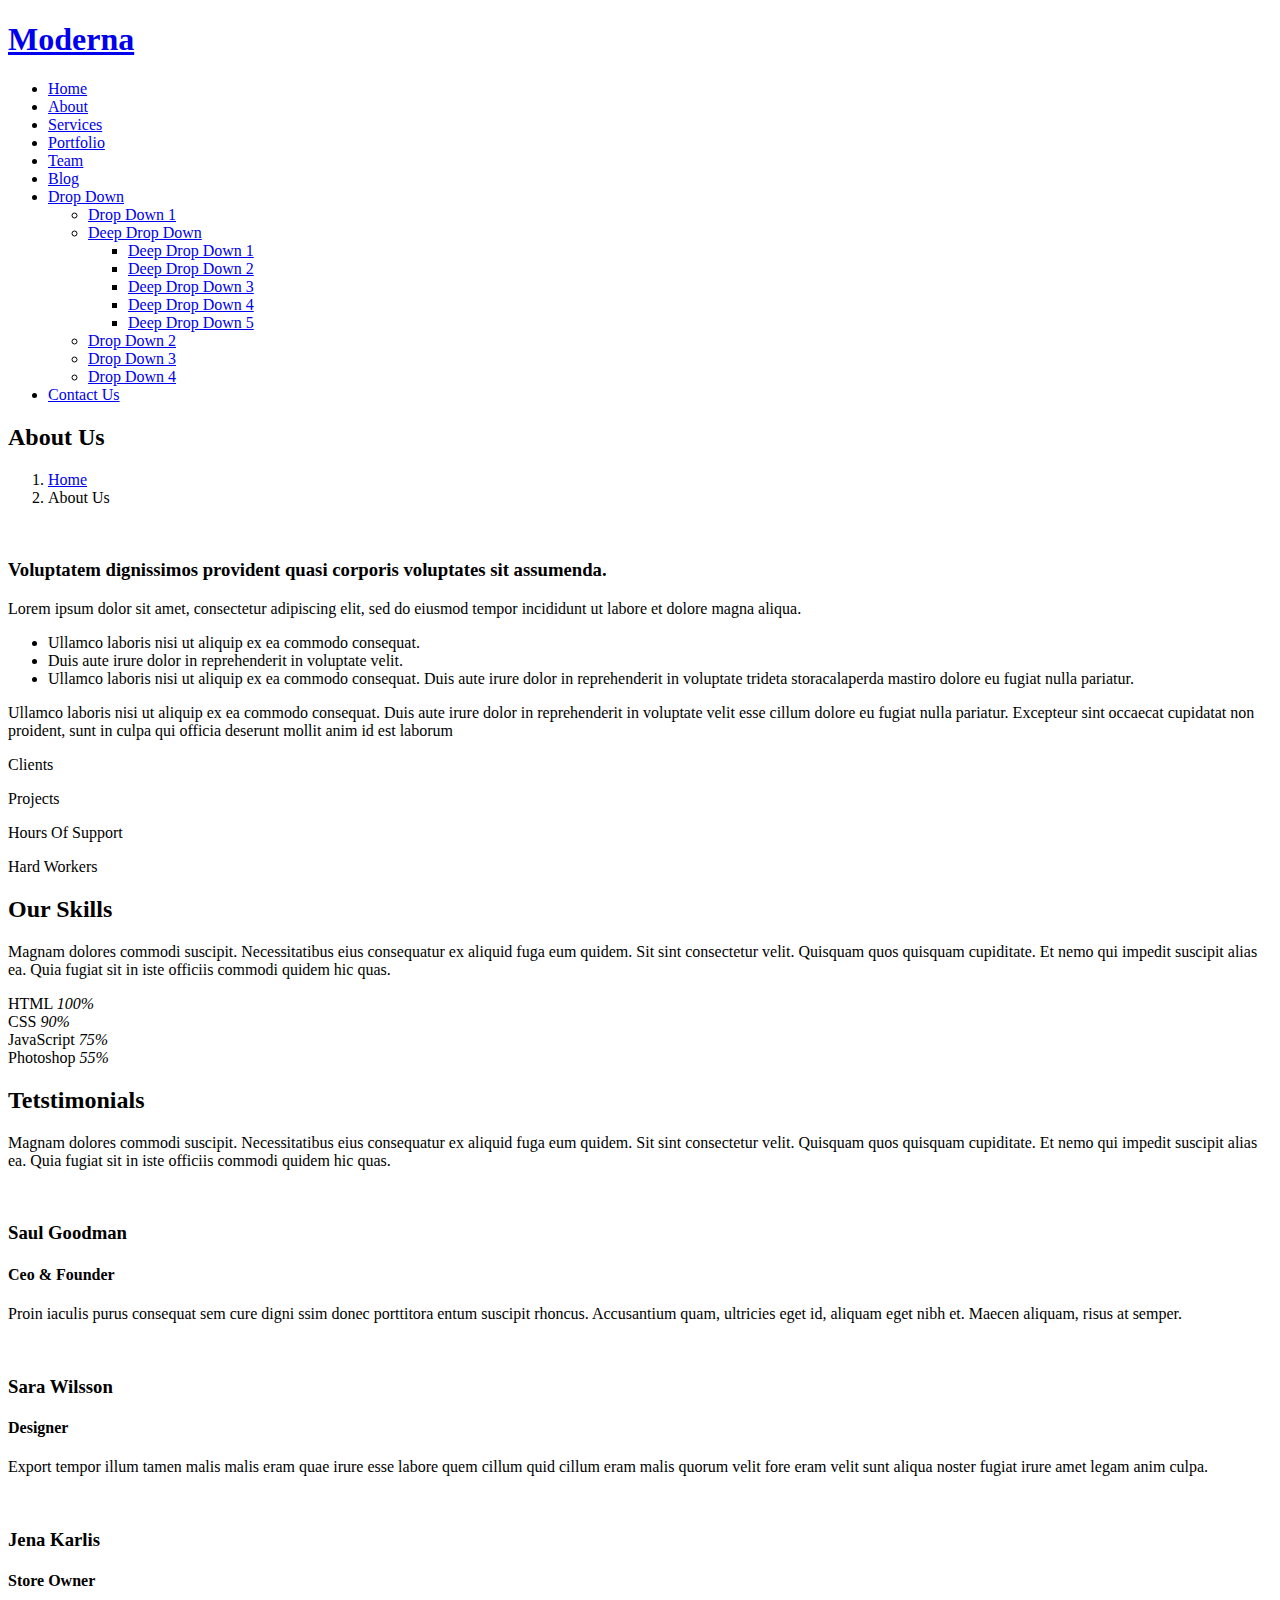
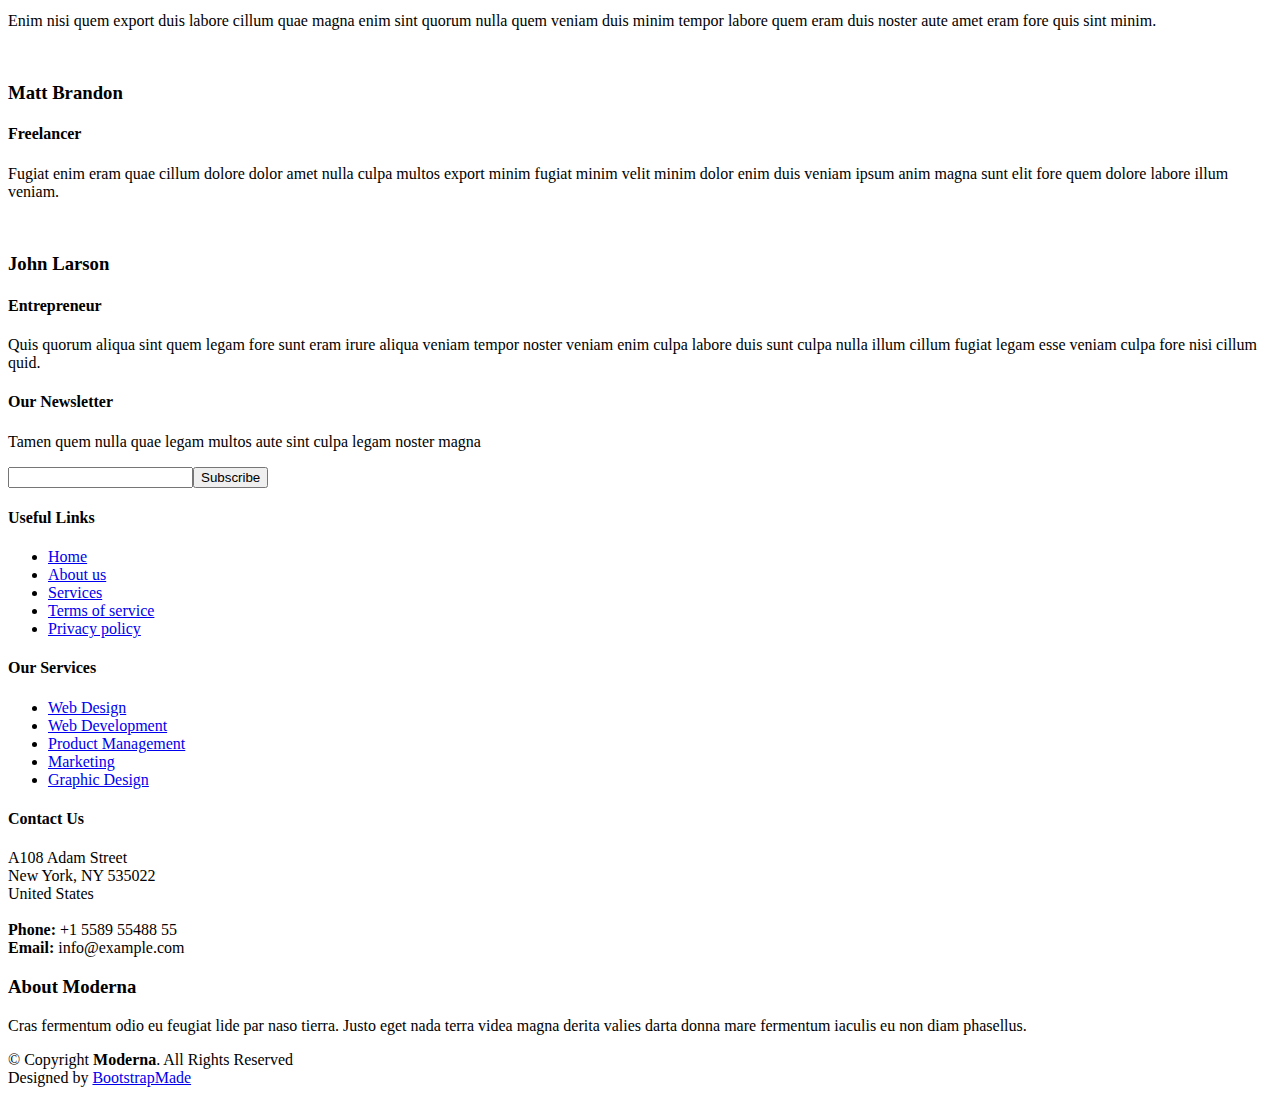
==== about.html @ f160eb80 "Add files via upload" ====
<!DOCTYPE html>
<html lang="en">

<head>
  <meta charset="utf-8">
  <meta content="width=device-width, initial-scale=1.0" name="viewport">

  <title>About - Moderna Bootstrap Template</title>
  <meta content="" name="description">
  <meta content="" name="keywords">

  <!-- Favicons -->
  <link href="assets/img/favicon.png" rel="icon">
  <link href="assets/img/apple-touch-icon.png" rel="apple-touch-icon">

  <!-- Google Fonts -->
  <link href="https://fonts.googleapis.com/css?family=Open+Sans:300,300i,400,400i,600,600i,700,700i|Roboto:300,300i,400,400i,500,500i,700,700i&display=swap" rel="stylesheet">

  <!-- Vendor CSS Files -->
  <link href="assets/vendor/animate.css/animate.min.css" rel="stylesheet">
  <link href="assets/vendor/aos/aos.css" rel="stylesheet">
  <link href="assets/vendor/bootstrap/css/bootstrap.min.css" rel="stylesheet">
  <link href="assets/vendor/bootstrap-icons/bootstrap-icons.css" rel="stylesheet">
  <link href="assets/vendor/boxicons/css/boxicons.min.css" rel="stylesheet">
  <link href="assets/vendor/glightbox/css/glightbox.min.css" rel="stylesheet">
  <link href="assets/vendor/swiper/swiper-bundle.min.css" rel="stylesheet">

  <!-- Template Main CSS File -->
  <link href="assets/css/style.css" rel="stylesheet">

  <!-- =======================================================
  * Template Name: Moderna - v4.8.0
  * Template URL: https://bootstrapmade.com/free-bootstrap-template-corporate-moderna/
  * Author: BootstrapMade.com
  * License: https://bootstrapmade.com/license/
  ======================================================== -->
</head>

<body>

  <!-- ======= Header ======= -->
  <header id="header" class="fixed-top d-flex align-items-center ">
    <div class="container d-flex justify-content-between align-items-center">

      <div class="logo">
        <h1 class="text-light"><a href="index.html"><span>Moderna</span></a></h1>
        <!-- Uncomment below if you prefer to use an image logo -->
        <!-- <a href="index.html"><img src="assets/img/logo.png" alt="" class="img-fluid"></a>-->
      </div>

      <nav id="navbar" class="navbar">
        <ul>
          <li><a class="" href="index.html">Home</a></li>
          <li><a class="active" href="about.html">About</a></li>
          <li><a href="services.html">Services</a></li>
          <li><a href="portfolio.html">Portfolio</a></li>
          <li><a href="team.html">Team</a></li>
          <li><a href="blog.html">Blog</a></li>
          <li class="dropdown"><a href="#"><span>Drop Down</span> <i class="bi bi-chevron-down"></i></a>
            <ul>
              <li><a href="#">Drop Down 1</a></li>
              <li class="dropdown"><a href="#"><span>Deep Drop Down</span> <i class="bi bi-chevron-right"></i></a>
                <ul>
                  <li><a href="#">Deep Drop Down 1</a></li>
                  <li><a href="#">Deep Drop Down 2</a></li>
                  <li><a href="#">Deep Drop Down 3</a></li>
                  <li><a href="#">Deep Drop Down 4</a></li>
                  <li><a href="#">Deep Drop Down 5</a></li>
                </ul>
              </li>
              <li><a href="#">Drop Down 2</a></li>
              <li><a href="#">Drop Down 3</a></li>
              <li><a href="#">Drop Down 4</a></li>
            </ul>
          </li>
          <li><a href="contact.html">Contact Us</a></li>
        </ul>
        <i class="bi bi-list mobile-nav-toggle"></i>
      </nav><!-- .navbar -->

    </div>
  </header><!-- End Header -->

  <main id="main">

    <!-- ======= About Us Section ======= -->
    <section class="breadcrumbs">
      <div class="container">

        <div class="d-flex justify-content-between align-items-center">
          <h2>About Us</h2>
          <ol>
            <li><a href="index.html">Home</a></li>
            <li>About Us</li>
          </ol>
        </div>

      </div>
    </section><!-- End About Us Section -->

    <!-- ======= About Section ======= -->
    <section class="about" data-aos="fade-up">
      <div class="container">

        <div class="row">
          <div class="col-lg-6">
            <img src="assets/img/about.jpg" class="img-fluid" alt="">
          </div>
          <div class="col-lg-6 pt-4 pt-lg-0">
            <h3>Voluptatem dignissimos provident quasi corporis voluptates sit assumenda.</h3>
            <p class="fst-italic">
              Lorem ipsum dolor sit amet, consectetur adipiscing elit, sed do eiusmod tempor incididunt ut labore et dolore
              magna aliqua.
            </p>
            <ul>
              <li><i class="bi bi-check2-circle"></i> Ullamco laboris nisi ut aliquip ex ea commodo consequat.</li>
              <li><i class="bi bi-check2-circle"></i> Duis aute irure dolor in reprehenderit in voluptate velit.</li>
              <li><i class="bi bi-check2-circle"></i> Ullamco laboris nisi ut aliquip ex ea commodo consequat. Duis aute irure dolor in reprehenderit in voluptate trideta storacalaperda mastiro dolore eu fugiat nulla pariatur.</li>
            </ul>
            <p>
              Ullamco laboris nisi ut aliquip ex ea commodo consequat. Duis aute irure dolor in reprehenderit in voluptate
              velit esse cillum dolore eu fugiat nulla pariatur. Excepteur sint occaecat cupidatat non proident, sunt in
              culpa qui officia deserunt mollit anim id est laborum
            </p>
          </div>
        </div>

      </div>
    </section><!-- End About Section -->

    <!-- ======= Facts Section ======= -->
    <section class="facts section-bg" data-aos="fade-up">
      <div class="container">

        <div class="row counters">

          <div class="col-lg-3 col-6 text-center">
            <span data-purecounter-start="0" data-purecounter-end="232" data-purecounter-duration="1" class="purecounter"></span>
            <p>Clients</p>
          </div>

          <div class="col-lg-3 col-6 text-center">
            <span data-purecounter-start="0" data-purecounter-end="521" data-purecounter-duration="1" class="purecounter"></span>
            <p>Projects</p>
          </div>

          <div class="col-lg-3 col-6 text-center">
            <span data-purecounter-start="0" data-purecounter-end="1463" data-purecounter-duration="1" class="purecounter"></span>
            <p>Hours Of Support</p>
          </div>

          <div class="col-lg-3 col-6 text-center">
            <span data-purecounter-start="0" data-purecounter-end="15" data-purecounter-duration="1" class="purecounter"></span>
            <p>Hard Workers</p>
          </div>

        </div>

      </div>
    </section><!-- End Facts Section -->

    <!-- ======= Our Skills Section ======= -->
    <section class="skills" data-aos="fade-up">
      <div class="container">

        <div class="section-title">
          <h2>Our Skills</h2>
          <p>Magnam dolores commodi suscipit. Necessitatibus eius consequatur ex aliquid fuga eum quidem. Sit sint consectetur velit. Quisquam quos quisquam cupiditate. Et nemo qui impedit suscipit alias ea. Quia fugiat sit in iste officiis commodi quidem hic quas.</p>
        </div>

        <div class="skills-content">

          <div class="progress">
            <div class="progress-bar bg-success" role="progressbar" aria-valuenow="100" aria-valuemin="0" aria-valuemax="100">
              <span class="skill">HTML <i class="val">100%</i></span>
            </div>
          </div>

          <div class="progress">
            <div class="progress-bar bg-info" role="progressbar" aria-valuenow="90" aria-valuemin="0" aria-valuemax="100">
              <span class="skill">CSS <i class="val">90%</i></span>
            </div>
          </div>

          <div class="progress">
            <div class="progress-bar bg-warning" role="progressbar" aria-valuenow="75" aria-valuemin="0" aria-valuemax="100">
              <span class="skill">JavaScript <i class="val">75%</i></span>
            </div>
          </div>

          <div class="progress">
            <div class="progress-bar bg-danger" role="progressbar" aria-valuenow="55" aria-valuemin="0" aria-valuemax="100">
              <span class="skill">Photoshop <i class="val">55%</i></span>
            </div>
          </div>

        </div>

      </div>
    </section><!-- End Our Skills Section -->

    <!-- ======= Tetstimonials Section ======= -->
    <section class="testimonials" data-aos="fade-up">
      <div class="container">

        <div class="section-title">
          <h2>Tetstimonials</h2>
          <p>Magnam dolores commodi suscipit. Necessitatibus eius consequatur ex aliquid fuga eum quidem. Sit sint consectetur velit. Quisquam quos quisquam cupiditate. Et nemo qui impedit suscipit alias ea. Quia fugiat sit in iste officiis commodi quidem hic quas.</p>
        </div>

        <div class="testimonials-carousel swiper">
          <div class="swiper-wrapper">
            <div class="testimonial-item swiper-slide">
              <img src="assets/img/testimonials/testimonials-1.jpg" class="testimonial-img" alt="">
              <h3>Saul Goodman</h3>
              <h4>Ceo &amp; Founder</h4>
              <p>
                <i class="bx bxs-quote-alt-left quote-icon-left"></i>
                Proin iaculis purus consequat sem cure digni ssim donec porttitora entum suscipit rhoncus. Accusantium quam, ultricies eget id, aliquam eget nibh et. Maecen aliquam, risus at semper.
                <i class="bx bxs-quote-alt-right quote-icon-right"></i>
              </p>
            </div>

            <div class="testimonial-item swiper-slide">
              <img src="assets/img/testimonials/testimonials-2.jpg" class="testimonial-img" alt="">
              <h3>Sara Wilsson</h3>
              <h4>Designer</h4>
              <p>
                <i class="bx bxs-quote-alt-left quote-icon-left"></i>
                Export tempor illum tamen malis malis eram quae irure esse labore quem cillum quid cillum eram malis quorum velit fore eram velit sunt aliqua noster fugiat irure amet legam anim culpa.
                <i class="bx bxs-quote-alt-right quote-icon-right"></i>
              </p>
            </div>

            <div class="testimonial-item swiper-slide">
              <img src="assets/img/testimonials/testimonials-3.jpg" class="testimonial-img" alt="">
              <h3>Jena Karlis</h3>
              <h4>Store Owner</h4>
              <p>
                <i class="bx bxs-quote-alt-left quote-icon-left"></i>
                Enim nisi quem export duis labore cillum quae magna enim sint quorum nulla quem veniam duis minim tempor labore quem eram duis noster aute amet eram fore quis sint minim.
                <i class="bx bxs-quote-alt-right quote-icon-right"></i>
              </p>
            </div>

            <div class="testimonial-item swiper-slide">
              <img src="assets/img/testimonials/testimonials-4.jpg" class="testimonial-img" alt="">
              <h3>Matt Brandon</h3>
              <h4>Freelancer</h4>
              <p>
                <i class="bx bxs-quote-alt-left quote-icon-left"></i>
                Fugiat enim eram quae cillum dolore dolor amet nulla culpa multos export minim fugiat minim velit minim dolor enim duis veniam ipsum anim magna sunt elit fore quem dolore labore illum veniam.
                <i class="bx bxs-quote-alt-right quote-icon-right"></i>
              </p>
            </div>

            <div class="testimonial-item swiper-slide">
              <img src="assets/img/testimonials/testimonials-5.jpg" class="testimonial-img" alt="">
              <h3>John Larson</h3>
              <h4>Entrepreneur</h4>
              <p>
                <i class="bx bxs-quote-alt-left quote-icon-left"></i>
                Quis quorum aliqua sint quem legam fore sunt eram irure aliqua veniam tempor noster veniam enim culpa labore duis sunt culpa nulla illum cillum fugiat legam esse veniam culpa fore nisi cillum quid.
                <i class="bx bxs-quote-alt-right quote-icon-right"></i>
              </p>
            </div>
          </div>
          <div class="swiper-pagination"></div>
        </div>

      </div>
    </section><!-- End Ttstimonials Section -->

  </main><!-- End #main -->

  <!-- ======= Footer ======= -->
  <footer id="footer" data-aos="fade-up" data-aos-easing="ease-in-out" data-aos-duration="500">

    <div class="footer-newsletter">
      <div class="container">
        <div class="row">
          <div class="col-lg-6">
            <h4>Our Newsletter</h4>
            <p>Tamen quem nulla quae legam multos aute sint culpa legam noster magna</p>
          </div>
          <div class="col-lg-6">
            <form action="" method="post">
              <input type="email" name="email"><input type="submit" value="Subscribe">
            </form>
          </div>
        </div>
      </div>
    </div>

    <div class="footer-top">
      <div class="container">
        <div class="row">

          <div class="col-lg-3 col-md-6 footer-links">
            <h4>Useful Links</h4>
            <ul>
              <li><i class="bx bx-chevron-right"></i> <a href="#">Home</a></li>
              <li><i class="bx bx-chevron-right"></i> <a href="#">About us</a></li>
              <li><i class="bx bx-chevron-right"></i> <a href="#">Services</a></li>
              <li><i class="bx bx-chevron-right"></i> <a href="#">Terms of service</a></li>
              <li><i class="bx bx-chevron-right"></i> <a href="#">Privacy policy</a></li>
            </ul>
          </div>

          <div class="col-lg-3 col-md-6 footer-links">
            <h4>Our Services</h4>
            <ul>
              <li><i class="bx bx-chevron-right"></i> <a href="#">Web Design</a></li>
              <li><i class="bx bx-chevron-right"></i> <a href="#">Web Development</a></li>
              <li><i class="bx bx-chevron-right"></i> <a href="#">Product Management</a></li>
              <li><i class="bx bx-chevron-right"></i> <a href="#">Marketing</a></li>
              <li><i class="bx bx-chevron-right"></i> <a href="#">Graphic Design</a></li>
            </ul>
          </div>

          <div class="col-lg-3 col-md-6 footer-contact">
            <h4>Contact Us</h4>
            <p>
              A108 Adam Street <br>
              New York, NY 535022<br>
              United States <br><br>
              <strong>Phone:</strong> +1 5589 55488 55<br>
              <strong>Email:</strong> info@example.com<br>
            </p>

          </div>

          <div class="col-lg-3 col-md-6 footer-info">
            <h3>About Moderna</h3>
            <p>Cras fermentum odio eu feugiat lide par naso tierra. Justo eget nada terra videa magna derita valies darta donna mare fermentum iaculis eu non diam phasellus.</p>
            <div class="social-links mt-3">
              <a href="#" class="twitter"><i class="bx bxl-twitter"></i></a>
              <a href="#" class="facebook"><i class="bx bxl-facebook"></i></a>
              <a href="#" class="instagram"><i class="bx bxl-instagram"></i></a>
              <a href="#" class="linkedin"><i class="bx bxl-linkedin"></i></a>
            </div>
          </div>

        </div>
      </div>
    </div>

    <div class="container">
      <div class="copyright">
        &copy; Copyright <strong><span>Moderna</span></strong>. All Rights Reserved
      </div>
      <div class="credits">
        <!-- All the links in the footer should remain intact. -->
        <!-- You can delete the links only if you purchased the pro version. -->
        <!-- Licensing information: https://bootstrapmade.com/license/ -->
        <!-- Purchase the pro version with working PHP/AJAX contact form: https://bootstrapmade.com/free-bootstrap-template-corporate-moderna/ -->
        Designed by <a href="https://bootstrapmade.com/">BootstrapMade</a>
      </div>
    </div>
  </footer><!-- End Footer -->

  <a href="#" class="back-to-top d-flex align-items-center justify-content-center"><i class="bi bi-arrow-up-short"></i></a>

  <!-- Vendor JS Files -->
  <script src="assets/vendor/purecounter/purecounter.js"></script>
  <script src="assets/vendor/aos/aos.js"></script>
  <script src="assets/vendor/bootstrap/js/bootstrap.bundle.min.js"></script>
  <script src="assets/vendor/glightbox/js/glightbox.min.js"></script>
  <script src="assets/vendor/isotope-layout/isotope.pkgd.min.js"></script>
  <script src="assets/vendor/swiper/swiper-bundle.min.js"></script>
  <script src="assets/vendor/waypoints/noframework.waypoints.js"></script>
  <script src="assets/vendor/php-email-form/validate.js"></script>

  <!-- Template Main JS File -->
  <script src="assets/js/main.js"></script>

</body>

</html>
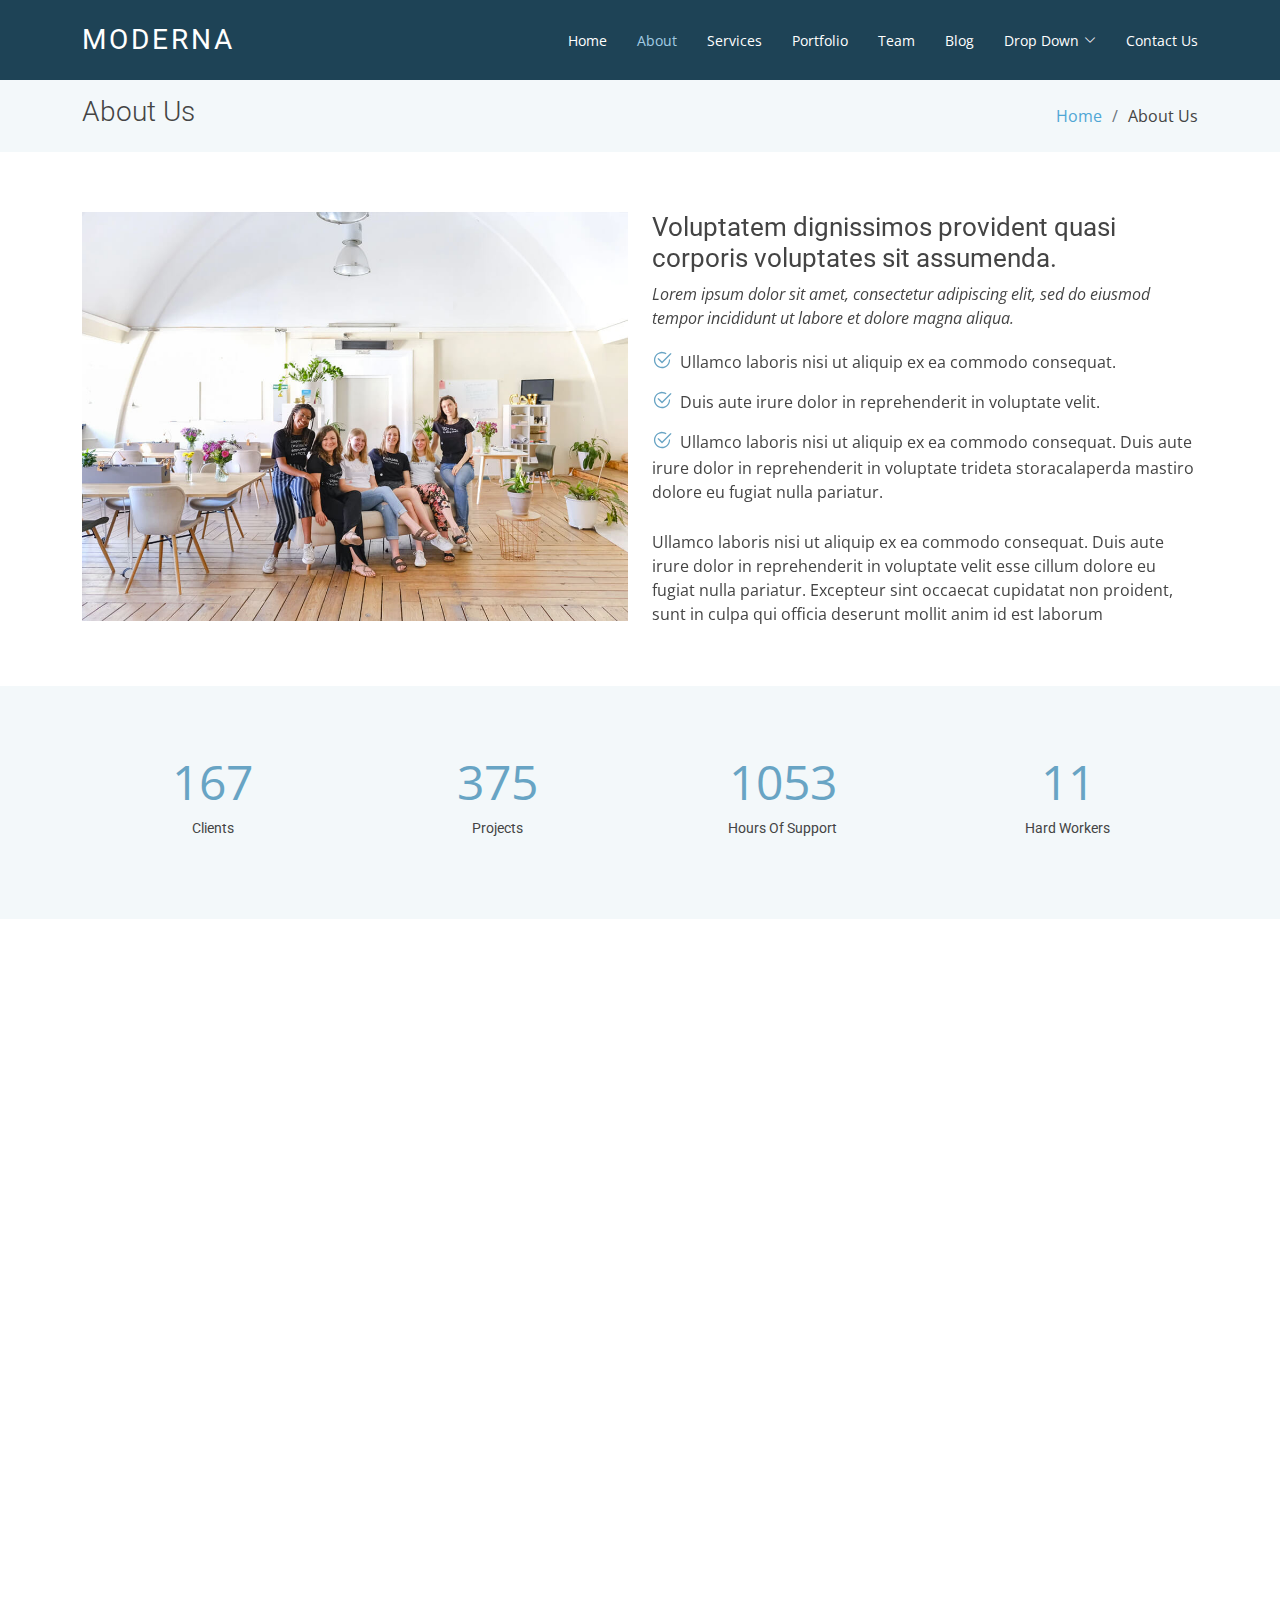
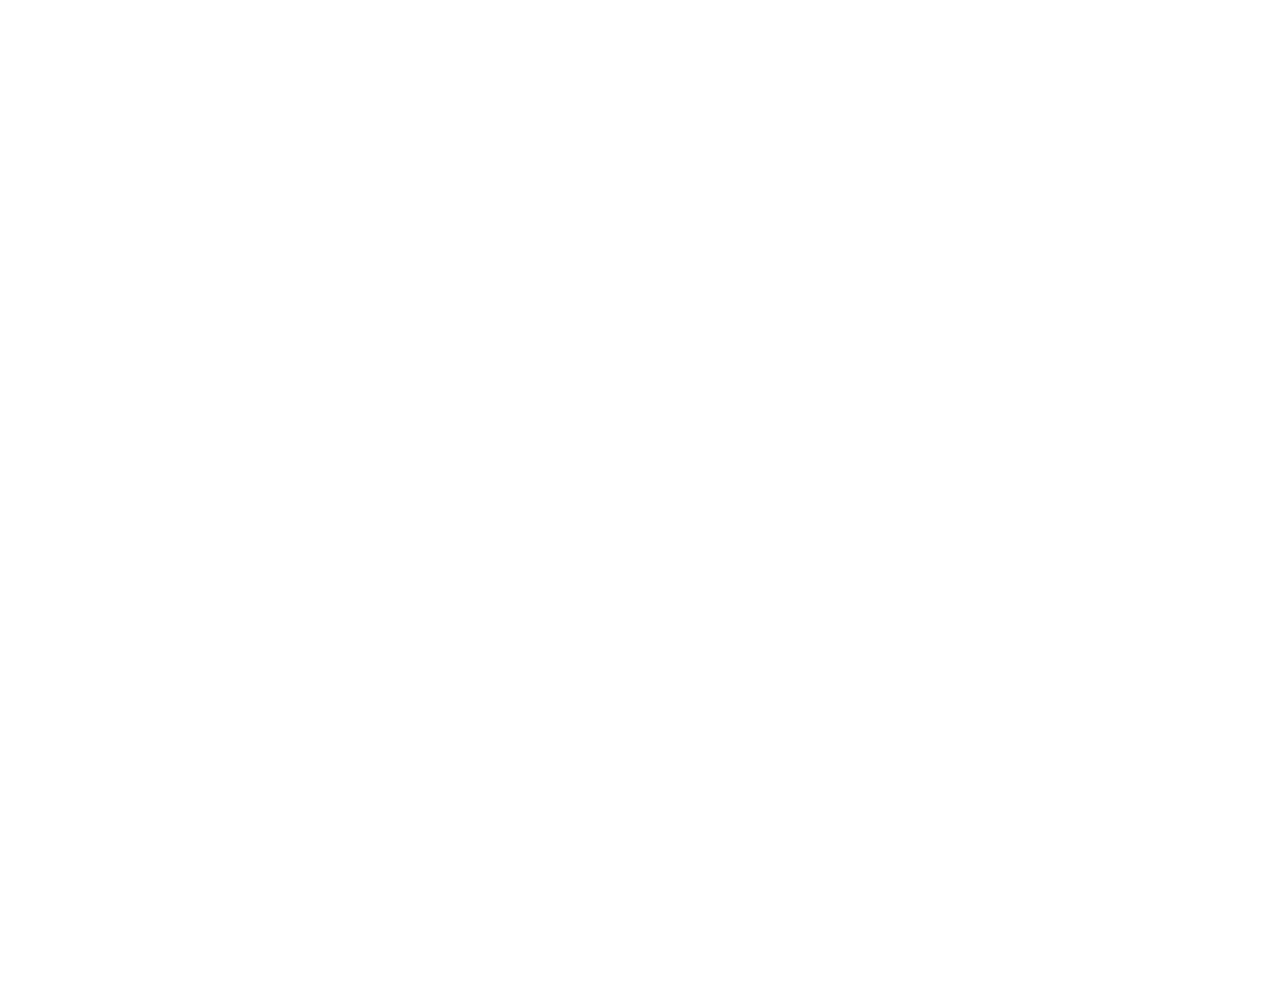
==== commit 9166ca80: "appspec changes" ====
--- a/about.html
+++ b/about.html
@@ -1,379 +1,495 @@
+<!-- @format -->
+
 <!DOCTYPE html>
 <html lang="en">
-
-<head>
-  <meta charset="utf-8">
-  <meta content="width=device-width, initial-scale=1.0" name="viewport">
-
-  <title>About - Moderna Bootstrap Template</title>
-  <meta content="" name="description">
-  <meta content="" name="keywords">
-
-  <!-- Favicons -->
-  <link href="assets/img/favicon.png" rel="icon">
-  <link href="assets/img/apple-touch-icon.png" rel="apple-touch-icon">
-
-  <!-- Google Fonts -->
-  <link href="https://fonts.googleapis.com/css?family=Open+Sans:300,300i,400,400i,600,600i,700,700i|Roboto:300,300i,400,400i,500,500i,700,700i&display=swap" rel="stylesheet">
-
-  <!-- Vendor CSS Files -->
-  <link href="assets/vendor/animate.css/animate.min.css" rel="stylesheet">
-  <link href="assets/vendor/aos/aos.css" rel="stylesheet">
-  <link href="assets/vendor/bootstrap/css/bootstrap.min.css" rel="stylesheet">
-  <link href="assets/vendor/bootstrap-icons/bootstrap-icons.css" rel="stylesheet">
-  <link href="assets/vendor/boxicons/css/boxicons.min.css" rel="stylesheet">
-  <link href="assets/vendor/glightbox/css/glightbox.min.css" rel="stylesheet">
-  <link href="assets/vendor/swiper/swiper-bundle.min.css" rel="stylesheet">
-
-  <!-- Template Main CSS File -->
-  <link href="assets/css/style.css" rel="stylesheet">
-
-  <!-- =======================================================
-  * Template Name: Moderna - v4.8.0
-  * Template URL: https://bootstrapmade.com/free-bootstrap-template-corporate-moderna/
-  * Author: BootstrapMade.com
-  * License: https://bootstrapmade.com/license/
-  ======================================================== -->
-</head>
-
-<body>
-
-  <!-- ======= Header ======= -->
-  <header id="header" class="fixed-top d-flex align-items-center ">
-    <div class="container d-flex justify-content-between align-items-center">
-
-      <div class="logo">
-        <h1 class="text-light"><a href="index.html"><span>Moderna</span></a></h1>
-        <!-- Uncomment below if you prefer to use an image logo -->
-        <!-- <a href="index.html"><img src="assets/img/logo.png" alt="" class="img-fluid"></a>-->
+  <head>
+    <meta charset="utf-8" />
+    <meta content="width=device-width, initial-scale=1.0" name="viewport" />
+
+    <title>About - Moderna Bootstrap Template</title>
+    <meta content="" name="description" />
+    <meta content="" name="keywords" />
+
+    <link href="./assets/img/favicon.png" rel="icon" />
+    <link href="./assets/img/apple-touch-icon.png" rel="apple-touch-icon" />
+
+    <link
+      href="https://fonts.googleapis.com/css?family=Open+Sans:300,300i,400,400i,600,600i,700,700i|Roboto:300,300i,400,400i,500,500i,700,700i&display=swap"
+      rel="stylesheet"
+    />
+
+    <link href="./assets/vendor/animate.css/animate.min.css" rel="stylesheet" />
+    <link href="./assets/vendor/aos/aos.css" rel="stylesheet" />
+    <link
+      href="./assets/vendor/bootstrap/css/bootstrap.min.css"
+      rel="stylesheet"
+    />
+    <link
+      href="./assets/vendor/bootstrap-icons/bootstrap-icons.css"
+      rel="stylesheet"
+    />
+    <link
+      href="./assets/vendor/boxicons/css/boxicons.min.css"
+      rel="stylesheet"
+    />
+    <link
+      href="./assets/vendor/glightbox/css/glightbox.min.css"
+      rel="stylesheet"
+    />
+    <link
+      href="./assets/vendor/swiper/swiper-bundle.min.css"
+      rel="stylesheet"
+    />
+
+    <link href="./assets/css/style.css" rel="stylesheet" />
+  </head>
+
+  <body>
+    <header id="header" class="fixed-top d-flex align-items-center">
+      <div class="container d-flex justify-content-between align-items-center">
+        <div class="logo">
+          <h1 class="text-light">
+            <a href="./index.html"><span>Moderna</span></a>
+          </h1>
+        </div>
+
+        <nav id="navbar" class="navbar">
+          <ul>
+            <li><a class="" href="./index.html">Home</a></li>
+            <li><a class="active" href="./about.html">About</a></li>
+            <li><a href="./services.html">Services</a></li>
+            <li><a href="./portfolio.html">Portfolio</a></li>
+            <li><a href="./team.html">Team</a></li>
+            <li><a href="./blog.html">Blog</a></li>
+            <li class="dropdown">
+              <a href="#"
+                ><span>Drop Down</span> <i class="bi bi-chevron-down"></i
+              ></a>
+              <ul>
+                <li><a href="#">Drop Down 1</a></li>
+                <li class="dropdown">
+                  <a href="#"
+                    ><span>Deep Drop Down</span>
+                    <i class="bi bi-chevron-right"></i
+                  ></a>
+                  <ul>
+                    <li><a href="#">Deep Drop Down 1</a></li>
+                    <li><a href="#">Deep Drop Down 2</a></li>
+                    <li><a href="#">Deep Drop Down 3</a></li>
+                    <li><a href="#">Deep Drop Down 4</a></li>
+                    <li><a href="#">Deep Drop Down 5</a></li>
+                  </ul>
+                </li>
+                <li><a href="#">Drop Down 2</a></li>
+                <li><a href="#">Drop Down 3</a></li>
+                <li><a href="#">Drop Down 4</a></li>
+              </ul>
+            </li>
+            <li><a href="./contact.html">Contact Us</a></li>
+          </ul>
+          <i class="bi bi-list mobile-nav-toggle"></i>
+        </nav>
       </div>
-
-      <nav id="navbar" class="navbar">
-        <ul>
-          <li><a class="" href="index.html">Home</a></li>
-          <li><a class="active" href="about.html">About</a></li>
-          <li><a href="services.html">Services</a></li>
-          <li><a href="portfolio.html">Portfolio</a></li>
-          <li><a href="team.html">Team</a></li>
-          <li><a href="blog.html">Blog</a></li>
-          <li class="dropdown"><a href="#"><span>Drop Down</span> <i class="bi bi-chevron-down"></i></a>
-            <ul>
-              <li><a href="#">Drop Down 1</a></li>
-              <li class="dropdown"><a href="#"><span>Deep Drop Down</span> <i class="bi bi-chevron-right"></i></a>
-                <ul>
-                  <li><a href="#">Deep Drop Down 1</a></li>
-                  <li><a href="#">Deep Drop Down 2</a></li>
-                  <li><a href="#">Deep Drop Down 3</a></li>
-                  <li><a href="#">Deep Drop Down 4</a></li>
-                  <li><a href="#">Deep Drop Down 5</a></li>
-                </ul>
-              </li>
-              <li><a href="#">Drop Down 2</a></li>
-              <li><a href="#">Drop Down 3</a></li>
-              <li><a href="#">Drop Down 4</a></li>
-            </ul>
-          </li>
-          <li><a href="contact.html">Contact Us</a></li>
-        </ul>
-        <i class="bi bi-list mobile-nav-toggle"></i>
-      </nav><!-- .navbar -->
-
-    </div>
-  </header><!-- End Header -->
-
-  <main id="main">
-
-    <!-- ======= About Us Section ======= -->
-    <section class="breadcrumbs">
-      <div class="container">
-
-        <div class="d-flex justify-content-between align-items-center">
-          <h2>About Us</h2>
-          <ol>
-            <li><a href="index.html">Home</a></li>
-            <li>About Us</li>
-          </ol>
-        </div>
-
+    </header>
+
+    <main id="main">
+      <section class="breadcrumbs">
+        <div class="container">
+          <div class="d-flex justify-content-between align-items-center">
+            <h2>About Us</h2>
+            <ol>
+              <li><a href="./index.html">Home</a></li>
+              <li>About Us</li>
+            </ol>
+          </div>
+        </div>
+      </section>
+
+      <section class="about" data-aos="fade-up">
+        <div class="container">
+          <div class="row">
+            <div class="col-lg-6">
+              <img src="./assets/img/about.jpg" class="img-fluid" alt="" />
+            </div>
+            <div class="col-lg-6 pt-4 pt-lg-0">
+              <h3>
+                Voluptatem dignissimos provident quasi corporis voluptates sit
+                assumenda.
+              </h3>
+              <p class="fst-italic">
+                Lorem ipsum dolor sit amet, consectetur adipiscing elit, sed do
+                eiusmod tempor incididunt ut labore et dolore magna aliqua.
+              </p>
+              <ul>
+                <li>
+                  <i class="bi bi-check2-circle"></i> Ullamco laboris nisi ut
+                  aliquip ex ea commodo consequat.
+                </li>
+                <li>
+                  <i class="bi bi-check2-circle"></i> Duis aute irure dolor in
+                  reprehenderit in voluptate velit.
+                </li>
+                <li>
+                  <i class="bi bi-check2-circle"></i> Ullamco laboris nisi ut
+                  aliquip ex ea commodo consequat. Duis aute irure dolor in
+                  reprehenderit in voluptate trideta storacalaperda mastiro
+                  dolore eu fugiat nulla pariatur.
+                </li>
+              </ul>
+              <p>
+                Ullamco laboris nisi ut aliquip ex ea commodo consequat. Duis
+                aute irure dolor in reprehenderit in voluptate velit esse cillum
+                dolore eu fugiat nulla pariatur. Excepteur sint occaecat
+                cupidatat non proident, sunt in culpa qui officia deserunt
+                mollit anim id est laborum
+              </p>
+            </div>
+          </div>
+        </div>
+      </section>
+      <section class="facts section-bg" data-aos="fade-up">
+        <div class="container">
+          <div class="row counters">
+            <div class="col-lg-3 col-6 text-center">
+              <span
+                data-purecounter-start="0"
+                data-purecounter-end="232"
+                data-purecounter-duration="1"
+                class="purecounter"
+              ></span>
+              <p>Clients</p>
+            </div>
+
+            <div class="col-lg-3 col-6 text-center">
+              <span
+                data-purecounter-start="0"
+                data-purecounter-end="521"
+                data-purecounter-duration="1"
+                class="purecounter"
+              ></span>
+              <p>Projects</p>
+            </div>
+
+            <div class="col-lg-3 col-6 text-center">
+              <span
+                data-purecounter-start="0"
+                data-purecounter-end="1463"
+                data-purecounter-duration="1"
+                class="purecounter"
+              ></span>
+              <p>Hours Of Support</p>
+            </div>
+
+            <div class="col-lg-3 col-6 text-center">
+              <span
+                data-purecounter-start="0"
+                data-purecounter-end="15"
+                data-purecounter-duration="1"
+                class="purecounter"
+              ></span>
+              <p>Hard Workers</p>
+            </div>
+          </div>
+        </div>
+      </section>
+
+      <section class="skills" data-aos="fade-up">
+        <div class="container">
+          <div class="section-title">
+            <h2>Our Skills</h2>
+            <p>
+              Magnam dolores commodi suscipit. Necessitatibus eius consequatur
+              ex aliquid fuga eum quidem. Sit sint consectetur velit. Quisquam
+              quos quisquam cupiditate. Et nemo qui impedit suscipit alias ea.
+              Quia fugiat sit in iste officiis commodi quidem hic quas.
+            </p>
+          </div>
+
+          <div class="skills-content">
+            <div class="progress">
+              <div
+                class="progress-bar bg-success"
+                role="progressbar"
+                aria-valuenow="100"
+                aria-valuemin="0"
+                aria-valuemax="100"
+              >
+                <span class="skill">HTML <i class="val">100%</i></span>
+              </div>
+            </div>
+
+            <div class="progress">
+              <div
+                class="progress-bar bg-info"
+                role="progressbar"
+                aria-valuenow="90"
+                aria-valuemin="0"
+                aria-valuemax="100"
+              >
+                <span class="skill">CSS <i class="val">90%</i></span>
+              </div>
+            </div>
+
+            <div class="progress">
+              <div
+                class="progress-bar bg-warning"
+                role="progressbar"
+                aria-valuenow="75"
+                aria-valuemin="0"
+                aria-valuemax="100"
+              >
+                <span class="skill">JavaScript <i class="val">75%</i></span>
+              </div>
+            </div>
+
+            <div class="progress">
+              <div
+                class="progress-bar bg-danger"
+                role="progressbar"
+                aria-valuenow="55"
+                aria-valuemin="0"
+                aria-valuemax="100"
+              >
+                <span class="skill">Photoshop <i class="val">55%</i></span>
+              </div>
+            </div>
+          </div>
+        </div>
+      </section>
+
+      <section class="testimonials" data-aos="fade-up">
+        <div class="container">
+          <div class="section-title">
+            <h2>Tetstimonials</h2>
+            <p>
+              Magnam dolores commodi suscipit. Necessitatibus eius consequatur
+              ex aliquid fuga eum quidem. Sit sint consectetur velit. Quisquam
+              quos quisquam cupiditate. Et nemo qui impedit suscipit alias ea.
+              Quia fugiat sit in iste officiis commodi quidem hic quas.
+            </p>
+          </div>
+
+          <div class="testimonials-carousel swiper">
+            <div class="swiper-wrapper">
+              <div class="testimonial-item swiper-slide">
+                <img
+                  src="./assets/img/testimonials/testimonials-1.jpg"
+                  class="testimonial-img"
+                  alt=""
+                />
+                <h3>Saul Goodman</h3>
+                <h4>Ceo &amp; Founder</h4>
+                <p>
+                  <i class="bx bxs-quote-alt-left quote-icon-left"></i>
+                  Proin iaculis purus consequat sem cure digni ssim donec
+                  porttitora entum suscipit rhoncus. Accusantium quam, ultricies
+                  eget id, aliquam eget nibh et. Maecen aliquam, risus at
+                  semper.
+                  <i class="bx bxs-quote-alt-right quote-icon-right"></i>
+                </p>
+              </div>
+
+              <div class="testimonial-item swiper-slide">
+                <img
+                  src="./assets/img/testimonials/testimonials-2.jpg"
+                  class="testimonial-img"
+                  alt=""
+                />
+                <h3>Sara Wilsson</h3>
+                <h4>Designer</h4>
+                <p>
+                  <i class="bx bxs-quote-alt-left quote-icon-left"></i>
+                  Export tempor illum tamen malis malis eram quae irure esse
+                  labore quem cillum quid cillum eram malis quorum velit fore
+                  eram velit sunt aliqua noster fugiat irure amet legam anim
+                  culpa.
+                  <i class="bx bxs-quote-alt-right quote-icon-right"></i>
+                </p>
+              </div>
+
+              <div class="testimonial-item swiper-slide">
+                <img
+                  src="./assets/img/testimonials/testimonials-3.jpg"
+                  class="testimonial-img"
+                  alt=""
+                />
+                <h3>Jena Karlis</h3>
+                <h4>Store Owner</h4>
+                <p>
+                  <i class="bx bxs-quote-alt-left quote-icon-left"></i>
+                  Enim nisi quem export duis labore cillum quae magna enim sint
+                  quorum nulla quem veniam duis minim tempor labore quem eram
+                  duis noster aute amet eram fore quis sint minim.
+                  <i class="bx bxs-quote-alt-right quote-icon-right"></i>
+                </p>
+              </div>
+
+              <div class="testimonial-item swiper-slide">
+                <img
+                  src="./assets/img/testimonials/testimonials-4.jpg"
+                  class="testimonial-img"
+                  alt=""
+                />
+                <h3>Matt Brandon</h3>
+                <h4>Freelancer</h4>
+                <p>
+                  <i class="bx bxs-quote-alt-left quote-icon-left"></i>
+                  Fugiat enim eram quae cillum dolore dolor amet nulla culpa
+                  multos export minim fugiat minim velit minim dolor enim duis
+                  veniam ipsum anim magna sunt elit fore quem dolore labore
+                  illum veniam.
+                  <i class="bx bxs-quote-alt-right quote-icon-right"></i>
+                </p>
+              </div>
+
+              <div class="testimonial-item swiper-slide">
+                <img
+                  src="./assets/img/testimonials/testimonials-5.jpg"
+                  class="testimonial-img"
+                  alt=""
+                />
+                <h3>John Larson</h3>
+                <h4>Entrepreneur</h4>
+                <p>
+                  <i class="bx bxs-quote-alt-left quote-icon-left"></i>
+                  Quis quorum aliqua sint quem legam fore sunt eram irure aliqua
+                  veniam tempor noster veniam enim culpa labore duis sunt culpa
+                  nulla illum cillum fugiat legam esse veniam culpa fore nisi
+                  cillum quid.
+                  <i class="bx bxs-quote-alt-right quote-icon-right"></i>
+                </p>
+              </div>
+            </div>
+            <div class="swiper-pagination"></div>
+          </div>
+        </div>
+      </section>
+    </main>
+    <footer
+      id="footer"
+      data-aos="fade-up"
+      data-aos-easing="ease-in-out"
+      data-aos-duration="500"
+    >
+      <div class="footer-newsletter">
+        <div class="container">
+          <div class="row">
+            <div class="col-lg-6">
+              <h4>Our Newsletter</h4>
+              <p>
+                Tamen quem nulla quae legam multos aute sint culpa legam noster
+                magna
+              </p>
+            </div>
+            <div class="col-lg-6">
+              <form action="" method="post">
+                <input type="email" name="email" /><input
+                  type="submit"
+                  value="Subscribe"
+                />
+              </form>
+            </div>
+          </div>
+        </div>
       </div>
-    </section><!-- End About Us Section -->
-
-    <!-- ======= About Section ======= -->
-    <section class="about" data-aos="fade-up">
-      <div class="container">
-
-        <div class="row">
-          <div class="col-lg-6">
-            <img src="assets/img/about.jpg" class="img-fluid" alt="">
-          </div>
-          <div class="col-lg-6 pt-4 pt-lg-0">
-            <h3>Voluptatem dignissimos provident quasi corporis voluptates sit assumenda.</h3>
-            <p class="fst-italic">
-              Lorem ipsum dolor sit amet, consectetur adipiscing elit, sed do eiusmod tempor incididunt ut labore et dolore
-              magna aliqua.
-            </p>
-            <ul>
-              <li><i class="bi bi-check2-circle"></i> Ullamco laboris nisi ut aliquip ex ea commodo consequat.</li>
-              <li><i class="bi bi-check2-circle"></i> Duis aute irure dolor in reprehenderit in voluptate velit.</li>
-              <li><i class="bi bi-check2-circle"></i> Ullamco laboris nisi ut aliquip ex ea commodo consequat. Duis aute irure dolor in reprehenderit in voluptate trideta storacalaperda mastiro dolore eu fugiat nulla pariatur.</li>
-            </ul>
-            <p>
-              Ullamco laboris nisi ut aliquip ex ea commodo consequat. Duis aute irure dolor in reprehenderit in voluptate
-              velit esse cillum dolore eu fugiat nulla pariatur. Excepteur sint occaecat cupidatat non proident, sunt in
-              culpa qui officia deserunt mollit anim id est laborum
-            </p>
-          </div>
-        </div>
-
+
+      <div class="footer-top">
+        <div class="container">
+          <div class="row">
+            <div class="col-lg-3 col-md-6 footer-links">
+              <h4>Useful Links</h4>
+              <ul>
+                <li>
+                  <i class="bx bx-chevron-right"></i> <a href="#">Home</a>
+                </li>
+                <li>
+                  <i class="bx bx-chevron-right"></i> <a href="#">About us</a>
+                </li>
+                <li>
+                  <i class="bx bx-chevron-right"></i> <a href="#">Services</a>
+                </li>
+                <li>
+                  <i class="bx bx-chevron-right"></i>
+                  <a href="#">Terms of service</a>
+                </li>
+                <li>
+                  <i class="bx bx-chevron-right"></i>
+                  <a href="#">Privacy policy</a>
+                </li>
+              </ul>
+            </div>
+
+            <div class="col-lg-3 col-md-6 footer-links">
+              <h4>Our Services</h4>
+              <ul>
+                <li>
+                  <i class="bx bx-chevron-right"></i> <a href="#">Web Design</a>
+                </li>
+                <li>
+                  <i class="bx bx-chevron-right"></i>
+                  <a href="#">Web Development</a>
+                </li>
+                <li>
+                  <i class="bx bx-chevron-right"></i>
+                  <a href="#">Product Management</a>
+                </li>
+                <li>
+                  <i class="bx bx-chevron-right"></i> <a href="#">Marketing</a>
+                </li>
+                <li>
+                  <i class="bx bx-chevron-right"></i>
+                  <a href="#">Graphic Design</a>
+                </li>
+              </ul>
+            </div>
+
+            <div class="col-lg-3 col-md-6 footer-contact">
+              <h4>Contact Us</h4>
+              <p>
+                A108 Adam Street <br />
+                New York, NY 535022<br />
+                United States <br /><br />
+                <strong>Phone:</strong> +1 5589 55488 55<br />
+                <strong>Email:</strong> info@example.com<br />
+              </p>
+            </div>
+
+            <div class="col-lg-3 col-md-6 footer-info">
+              <h3>About Moderna</h3>
+              <p>
+                Cras fermentum odio eu feugiat lide par naso tierra. Justo eget
+                nada terra videa magna derita valies darta donna mare fermentum
+                iaculis eu non diam phasellus.
+              </p>
+              <div class="social-links mt-3">
+                <a href="#" class="twitter"><i class="bx bxl-twitter"></i></a>
+                <a href="#" class="facebook"><i class="bx bxl-facebook"></i></a>
+                <a href="#" class="instagram"
+                  ><i class="bx bxl-instagram"></i
+                ></a>
+                <a href="#" class="linkedin"><i class="bx bxl-linkedin"></i></a>
+              </div>
+            </div>
+          </div>
+        </div>
       </div>
-    </section><!-- End About Section -->
-
-    <!-- ======= Facts Section ======= -->
-    <section class="facts section-bg" data-aos="fade-up">
-      <div class="container">
-
-        <div class="row counters">
-
-          <div class="col-lg-3 col-6 text-center">
-            <span data-purecounter-start="0" data-purecounter-end="232" data-purecounter-duration="1" class="purecounter"></span>
-            <p>Clients</p>
-          </div>
-
-          <div class="col-lg-3 col-6 text-center">
-            <span data-purecounter-start="0" data-purecounter-end="521" data-purecounter-duration="1" class="purecounter"></span>
-            <p>Projects</p>
-          </div>
-
-          <div class="col-lg-3 col-6 text-center">
-            <span data-purecounter-start="0" data-purecounter-end="1463" data-purecounter-duration="1" class="purecounter"></span>
-            <p>Hours Of Support</p>
-          </div>
-
-          <div class="col-lg-3 col-6 text-center">
-            <span data-purecounter-start="0" data-purecounter-end="15" data-purecounter-duration="1" class="purecounter"></span>
-            <p>Hard Workers</p>
-          </div>
-
-        </div>
-
-      </div>
-    </section><!-- End Facts Section -->
-
-    <!-- ======= Our Skills Section ======= -->
-    <section class="skills" data-aos="fade-up">
-      <div class="container">
-
-        <div class="section-title">
-          <h2>Our Skills</h2>
-          <p>Magnam dolores commodi suscipit. Necessitatibus eius consequatur ex aliquid fuga eum quidem. Sit sint consectetur velit. Quisquam quos quisquam cupiditate. Et nemo qui impedit suscipit alias ea. Quia fugiat sit in iste officiis commodi quidem hic quas.</p>
-        </div>
-
-        <div class="skills-content">
-
-          <div class="progress">
-            <div class="progress-bar bg-success" role="progressbar" aria-valuenow="100" aria-valuemin="0" aria-valuemax="100">
-              <span class="skill">HTML <i class="val">100%</i></span>
-            </div>
-          </div>
-
-          <div class="progress">
-            <div class="progress-bar bg-info" role="progressbar" aria-valuenow="90" aria-valuemin="0" aria-valuemax="100">
-              <span class="skill">CSS <i class="val">90%</i></span>
-            </div>
-          </div>
-
-          <div class="progress">
-            <div class="progress-bar bg-warning" role="progressbar" aria-valuenow="75" aria-valuemin="0" aria-valuemax="100">
-              <span class="skill">JavaScript <i class="val">75%</i></span>
-            </div>
-          </div>
-
-          <div class="progress">
-            <div class="progress-bar bg-danger" role="progressbar" aria-valuenow="55" aria-valuemin="0" aria-valuemax="100">
-              <span class="skill">Photoshop <i class="val">55%</i></span>
-            </div>
-          </div>
-
-        </div>
-
-      </div>
-    </section><!-- End Our Skills Section -->
-
-    <!-- ======= Tetstimonials Section ======= -->
-    <section class="testimonials" data-aos="fade-up">
-      <div class="container">
-
-        <div class="section-title">
-          <h2>Tetstimonials</h2>
-          <p>Magnam dolores commodi suscipit. Necessitatibus eius consequatur ex aliquid fuga eum quidem. Sit sint consectetur velit. Quisquam quos quisquam cupiditate. Et nemo qui impedit suscipit alias ea. Quia fugiat sit in iste officiis commodi quidem hic quas.</p>
-        </div>
-
-        <div class="testimonials-carousel swiper">
-          <div class="swiper-wrapper">
-            <div class="testimonial-item swiper-slide">
-              <img src="assets/img/testimonials/testimonials-1.jpg" class="testimonial-img" alt="">
-              <h3>Saul Goodman</h3>
-              <h4>Ceo &amp; Founder</h4>
-              <p>
-                <i class="bx bxs-quote-alt-left quote-icon-left"></i>
-                Proin iaculis purus consequat sem cure digni ssim donec porttitora entum suscipit rhoncus. Accusantium quam, ultricies eget id, aliquam eget nibh et. Maecen aliquam, risus at semper.
-                <i class="bx bxs-quote-alt-right quote-icon-right"></i>
-              </p>
-            </div>
-
-            <div class="testimonial-item swiper-slide">
-              <img src="assets/img/testimonials/testimonials-2.jpg" class="testimonial-img" alt="">
-              <h3>Sara Wilsson</h3>
-              <h4>Designer</h4>
-              <p>
-                <i class="bx bxs-quote-alt-left quote-icon-left"></i>
-                Export tempor illum tamen malis malis eram quae irure esse labore quem cillum quid cillum eram malis quorum velit fore eram velit sunt aliqua noster fugiat irure amet legam anim culpa.
-                <i class="bx bxs-quote-alt-right quote-icon-right"></i>
-              </p>
-            </div>
-
-            <div class="testimonial-item swiper-slide">
-              <img src="assets/img/testimonials/testimonials-3.jpg" class="testimonial-img" alt="">
-              <h3>Jena Karlis</h3>
-              <h4>Store Owner</h4>
-              <p>
-                <i class="bx bxs-quote-alt-left quote-icon-left"></i>
-                Enim nisi quem export duis labore cillum quae magna enim sint quorum nulla quem veniam duis minim tempor labore quem eram duis noster aute amet eram fore quis sint minim.
-                <i class="bx bxs-quote-alt-right quote-icon-right"></i>
-              </p>
-            </div>
-
-            <div class="testimonial-item swiper-slide">
-              <img src="assets/img/testimonials/testimonials-4.jpg" class="testimonial-img" alt="">
-              <h3>Matt Brandon</h3>
-              <h4>Freelancer</h4>
-              <p>
-                <i class="bx bxs-quote-alt-left quote-icon-left"></i>
-                Fugiat enim eram quae cillum dolore dolor amet nulla culpa multos export minim fugiat minim velit minim dolor enim duis veniam ipsum anim magna sunt elit fore quem dolore labore illum veniam.
-                <i class="bx bxs-quote-alt-right quote-icon-right"></i>
-              </p>
-            </div>
-
-            <div class="testimonial-item swiper-slide">
-              <img src="assets/img/testimonials/testimonials-5.jpg" class="testimonial-img" alt="">
-              <h3>John Larson</h3>
-              <h4>Entrepreneur</h4>
-              <p>
-                <i class="bx bxs-quote-alt-left quote-icon-left"></i>
-                Quis quorum aliqua sint quem legam fore sunt eram irure aliqua veniam tempor noster veniam enim culpa labore duis sunt culpa nulla illum cillum fugiat legam esse veniam culpa fore nisi cillum quid.
-                <i class="bx bxs-quote-alt-right quote-icon-right"></i>
-              </p>
-            </div>
-          </div>
-          <div class="swiper-pagination"></div>
-        </div>
-
-      </div>
-    </section><!-- End Ttstimonials Section -->
-
-  </main><!-- End #main -->
-
-  <!-- ======= Footer ======= -->
-  <footer id="footer" data-aos="fade-up" data-aos-easing="ease-in-out" data-aos-duration="500">
-
-    <div class="footer-newsletter">
-      <div class="container">
-        <div class="row">
-          <div class="col-lg-6">
-            <h4>Our Newsletter</h4>
-            <p>Tamen quem nulla quae legam multos aute sint culpa legam noster magna</p>
-          </div>
-          <div class="col-lg-6">
-            <form action="" method="post">
-              <input type="email" name="email"><input type="submit" value="Subscribe">
-            </form>
-          </div>
-        </div>
-      </div>
-    </div>
-
-    <div class="footer-top">
-      <div class="container">
-        <div class="row">
-
-          <div class="col-lg-3 col-md-6 footer-links">
-            <h4>Useful Links</h4>
-            <ul>
-              <li><i class="bx bx-chevron-right"></i> <a href="#">Home</a></li>
-              <li><i class="bx bx-chevron-right"></i> <a href="#">About us</a></li>
-              <li><i class="bx bx-chevron-right"></i> <a href="#">Services</a></li>
-              <li><i class="bx bx-chevron-right"></i> <a href="#">Terms of service</a></li>
-              <li><i class="bx bx-chevron-right"></i> <a href="#">Privacy policy</a></li>
-            </ul>
-          </div>
-
-          <div class="col-lg-3 col-md-6 footer-links">
-            <h4>Our Services</h4>
-            <ul>
-              <li><i class="bx bx-chevron-right"></i> <a href="#">Web Design</a></li>
-              <li><i class="bx bx-chevron-right"></i> <a href="#">Web Development</a></li>
-              <li><i class="bx bx-chevron-right"></i> <a href="#">Product Management</a></li>
-              <li><i class="bx bx-chevron-right"></i> <a href="#">Marketing</a></li>
-              <li><i class="bx bx-chevron-right"></i> <a href="#">Graphic Design</a></li>
-            </ul>
-          </div>
-
-          <div class="col-lg-3 col-md-6 footer-contact">
-            <h4>Contact Us</h4>
-            <p>
-              A108 Adam Street <br>
-              New York, NY 535022<br>
-              United States <br><br>
-              <strong>Phone:</strong> +1 5589 55488 55<br>
-              <strong>Email:</strong> info@example.com<br>
-            </p>
-
-          </div>
-
-          <div class="col-lg-3 col-md-6 footer-info">
-            <h3>About Moderna</h3>
-            <p>Cras fermentum odio eu feugiat lide par naso tierra. Justo eget nada terra videa magna derita valies darta donna mare fermentum iaculis eu non diam phasellus.</p>
-            <div class="social-links mt-3">
-              <a href="#" class="twitter"><i class="bx bxl-twitter"></i></a>
-              <a href="#" class="facebook"><i class="bx bxl-facebook"></i></a>
-              <a href="#" class="instagram"><i class="bx bxl-instagram"></i></a>
-              <a href="#" class="linkedin"><i class="bx bxl-linkedin"></i></a>
-            </div>
-          </div>
-
-        </div>
-      </div>
-    </div>
-
-    <div class="container">
-      <div class="copyright">
-        &copy; Copyright <strong><span>Moderna</span></strong>. All Rights Reserved
-      </div>
-      <div class="credits">
-        <!-- All the links in the footer should remain intact. -->
-        <!-- You can delete the links only if you purchased the pro version. -->
-        <!-- Licensing information: https://bootstrapmade.com/license/ -->
-        <!-- Purchase the pro version with working PHP/AJAX contact form: https://bootstrapmade.com/free-bootstrap-template-corporate-moderna/ -->
-        Designed by <a href="https://bootstrapmade.com/">BootstrapMade</a>
-      </div>
-    </div>
-  </footer><!-- End Footer -->
-
-  <a href="#" class="back-to-top d-flex align-items-center justify-content-center"><i class="bi bi-arrow-up-short"></i></a>
-
-  <!-- Vendor JS Files -->
-  <script src="assets/vendor/purecounter/purecounter.js"></script>
-  <script src="assets/vendor/aos/aos.js"></script>
-  <script src="assets/vendor/bootstrap/js/bootstrap.bundle.min.js"></script>
-  <script src="assets/vendor/glightbox/js/glightbox.min.js"></script>
-  <script src="assets/vendor/isotope-layout/isotope.pkgd.min.js"></script>
-  <script src="assets/vendor/swiper/swiper-bundle.min.js"></script>
-  <script src="assets/vendor/waypoints/noframework.waypoints.js"></script>
-  <script src="assets/vendor/php-email-form/validate.js"></script>
-
-  <!-- Template Main JS File -->
-  <script src="assets/js/main.js"></script>
-
-</body>
-
-</html>+    </footer>
+
+    <a
+      href="#"
+      class="back-to-top d-flex align-items-center justify-content-center"
+      ><i class="bi bi-arrow-up-short"></i
+    ></a>
+
+    <script src="./assets/vendor/purecounter/purecounter.js"></script>
+    <script src="./assets/vendor/aos/aos.js"></script>
+    <script src="./assets/vendor/bootstrap/js/bootstrap.bundle.min.js"></script>
+    <script src="./assets/vendor/glightbox/js/glightbox.min.js"></script>
+    <script src="./assets/vendor/isotope-layout/isotope.pkgd.min.js"></script>
+    <script src="./assets/vendor/swiper/swiper-bundle.min.js"></script>
+    <script src="./assets/vendor/waypoints/noframework.waypoints.js"></script>
+    <script src="./assets/vendor/php-email-form/validate.js"></script>
+
+    <script src="./assets/js/main.js"></script>
+  </body>
+</html>
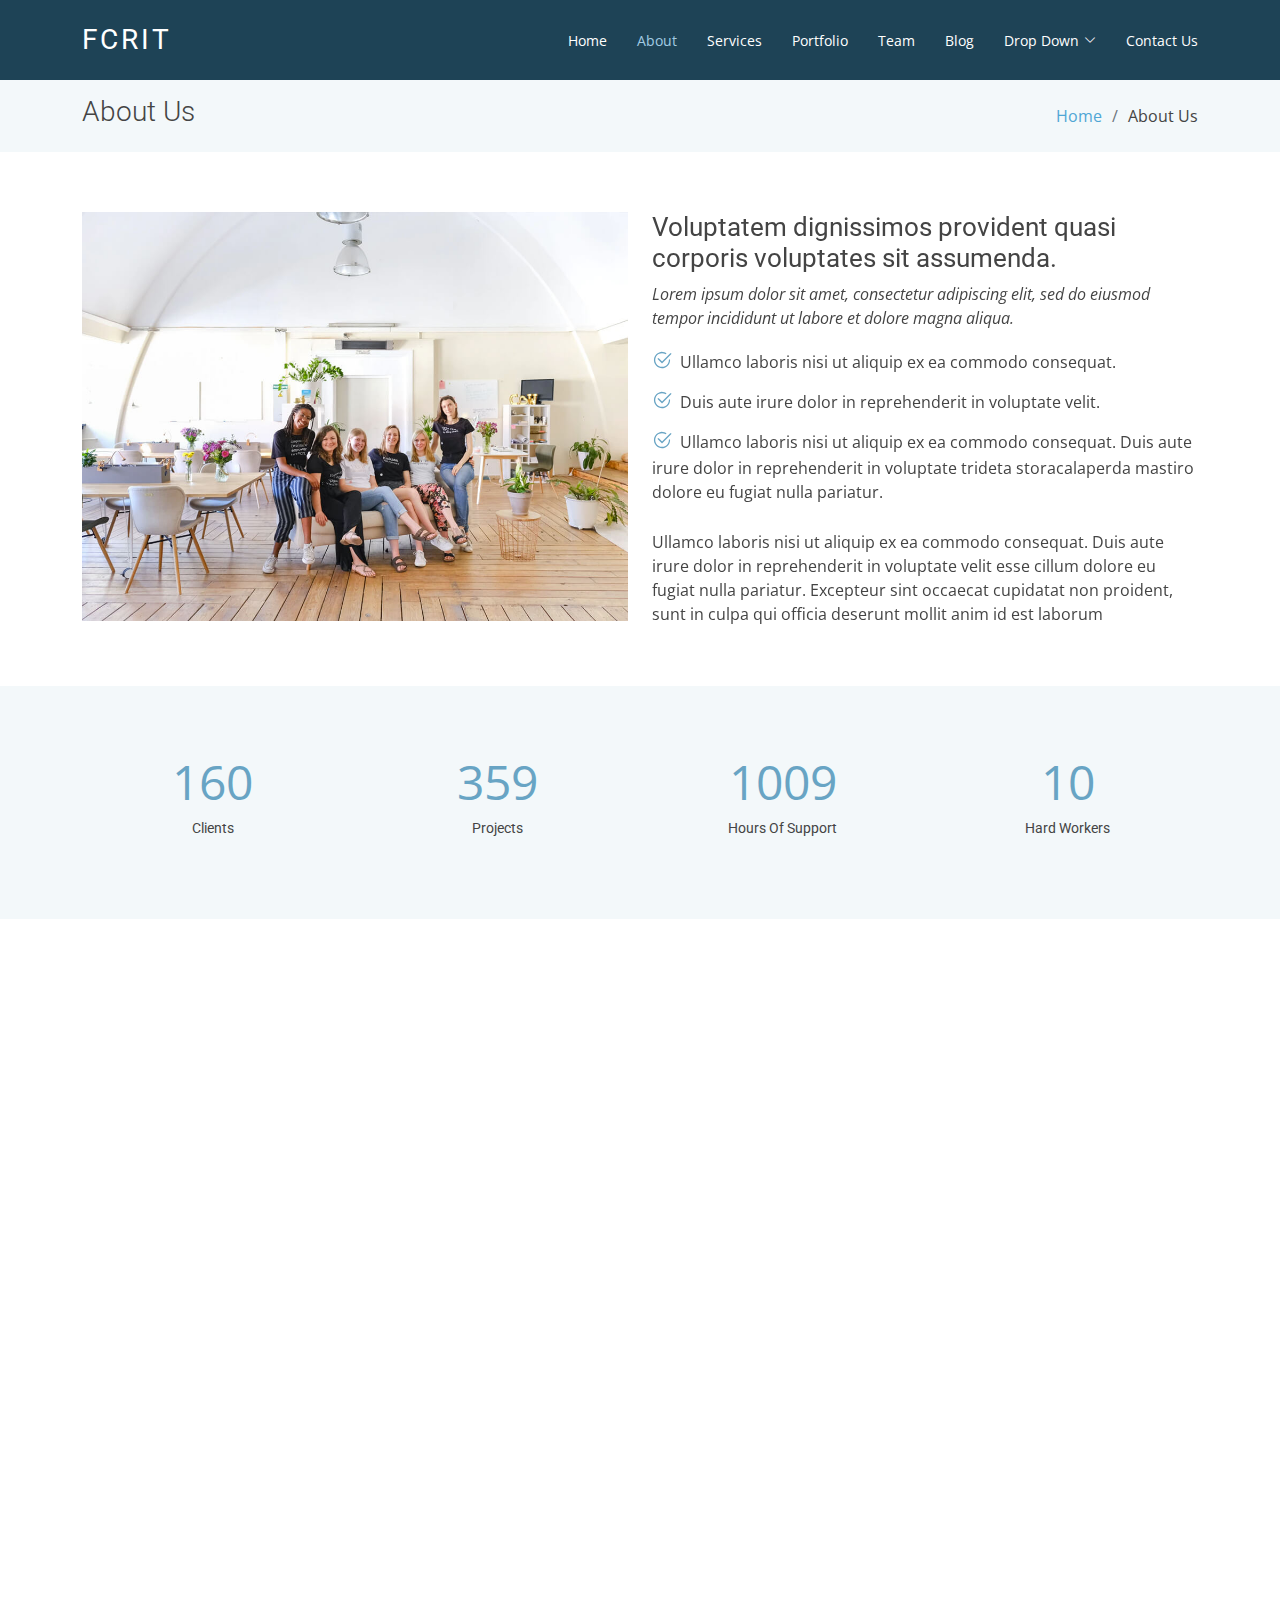
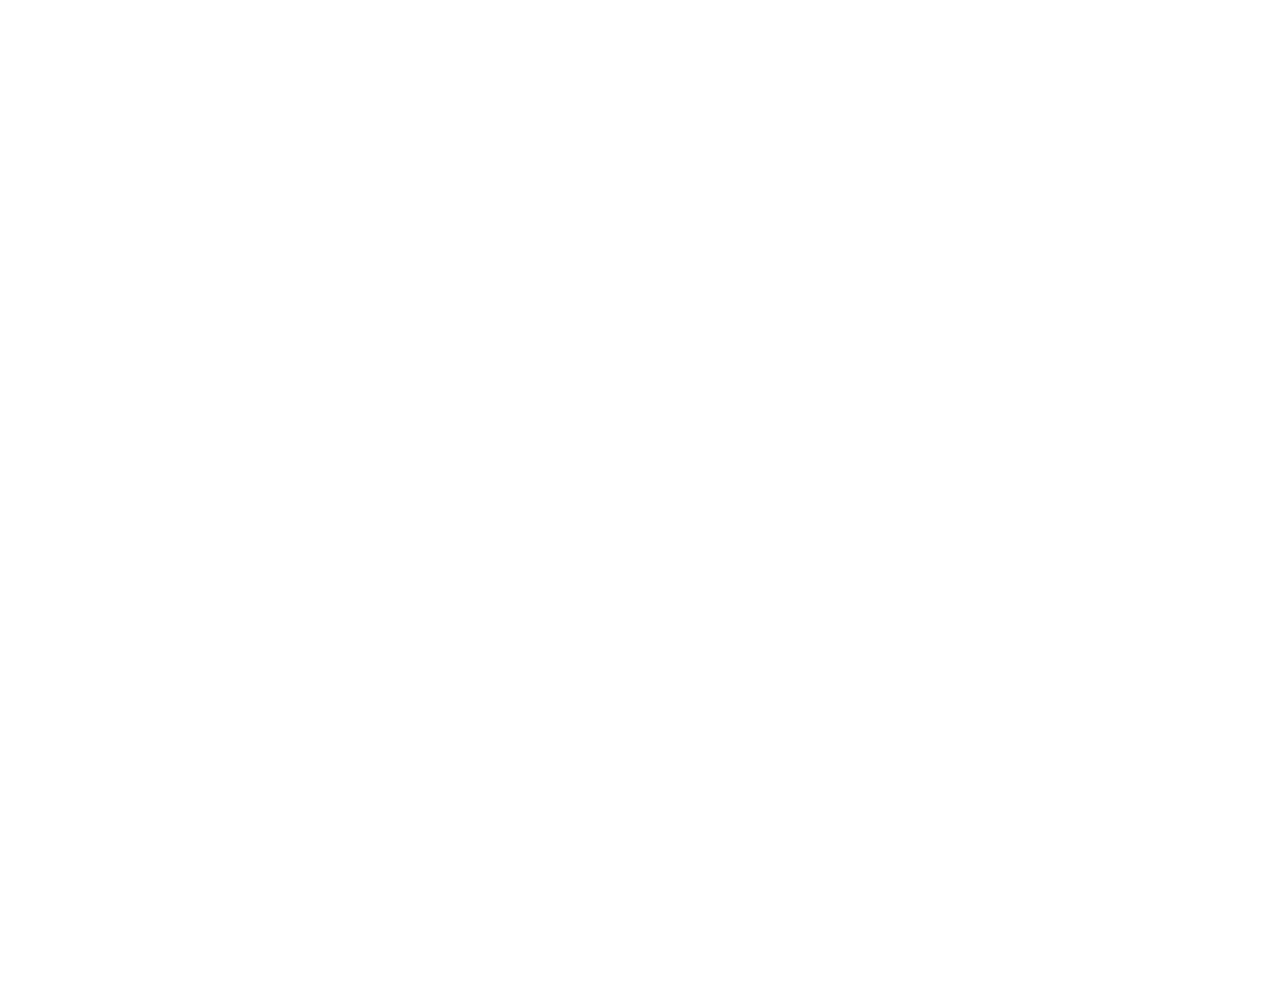
==== commit db62bd9f: "Moderna -> FCRIT" ====
--- a/about.html
+++ b/about.html
@@ -6,7 +6,7 @@
     <meta charset="utf-8" />
     <meta content="width=device-width, initial-scale=1.0" name="viewport" />
 
-    <title>About - Moderna Bootstrap Template</title>
+    <title>About - FCRIT Bootstrap Template</title>
     <meta content="" name="description" />
     <meta content="" name="keywords" />
 
@@ -49,7 +49,7 @@
       <div class="container d-flex justify-content-between align-items-center">
         <div class="logo">
           <h1 class="text-light">
-            <a href="./index.html"><span>Moderna</span></a>
+            <a href="./index.html"><span>FCRIT</span></a>
           </h1>
         </div>
 
@@ -455,7 +455,7 @@
             </div>
 
             <div class="col-lg-3 col-md-6 footer-info">
-              <h3>About Moderna</h3>
+              <h3>About FCRIT</h3>
               <p>
                 Cras fermentum odio eu feugiat lide par naso tierra. Justo eget
                 nada terra videa magna derita valies darta donna mare fermentum
--- a/assets/css/style.css
+++ b/assets/css/style.css
@@ -1,10 +1,10 @@
-/**
-* Template Name: Moderna - v4.8.0
-* Template URL: https://bootstrapmade.com/free-bootstrap-template-corporate-moderna/
-* Author: BootstrapMade.com
-* License: https://bootstrapmade.com/license/
-*/
-
+/**
+* Template Name: FCRIT - v4.8.0
+* Template URL: https://bootstrapmade.com/free-bootstrap-template-corporate-FCRIT/
+* Author: BootstrapMade.com
+* License: https://bootstrapmade.com/license/
+*/
+
 /*--------------------------------------------------------------
 # General
 --------------------------------------------------------------*/
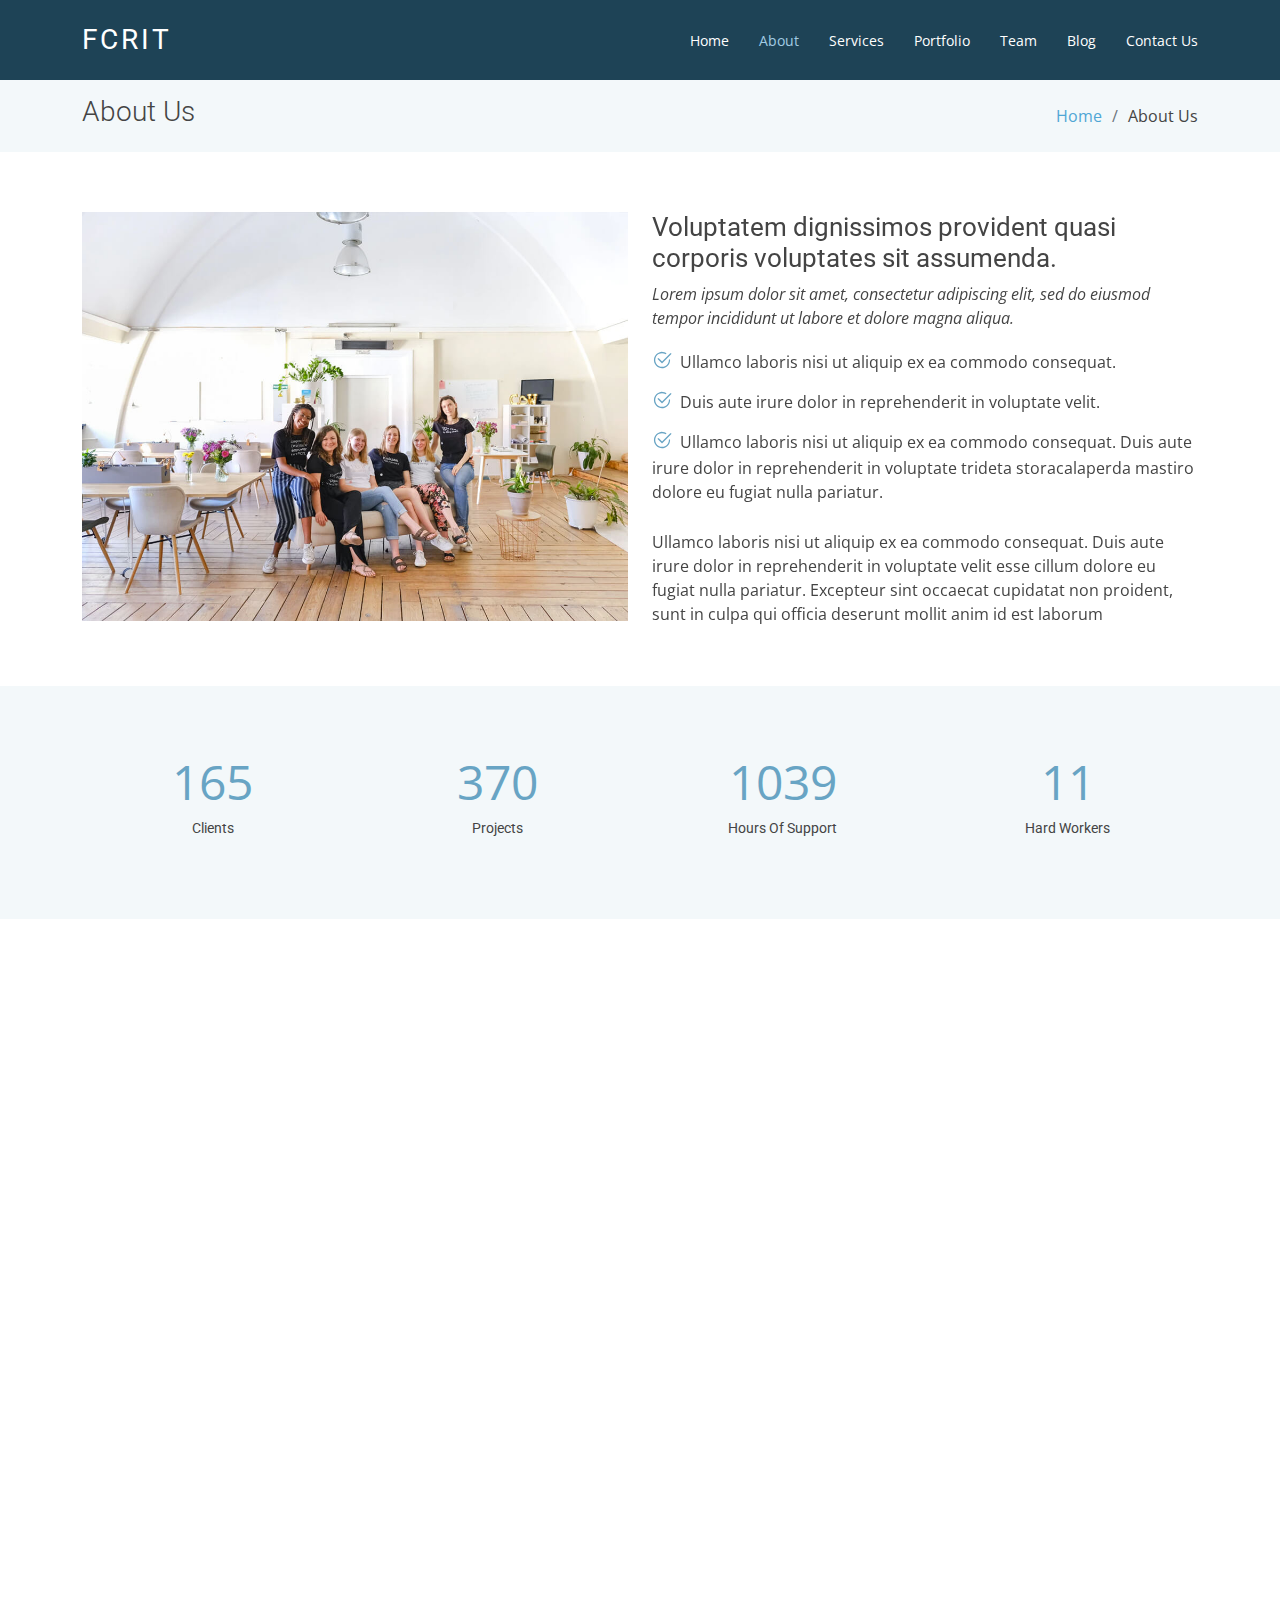
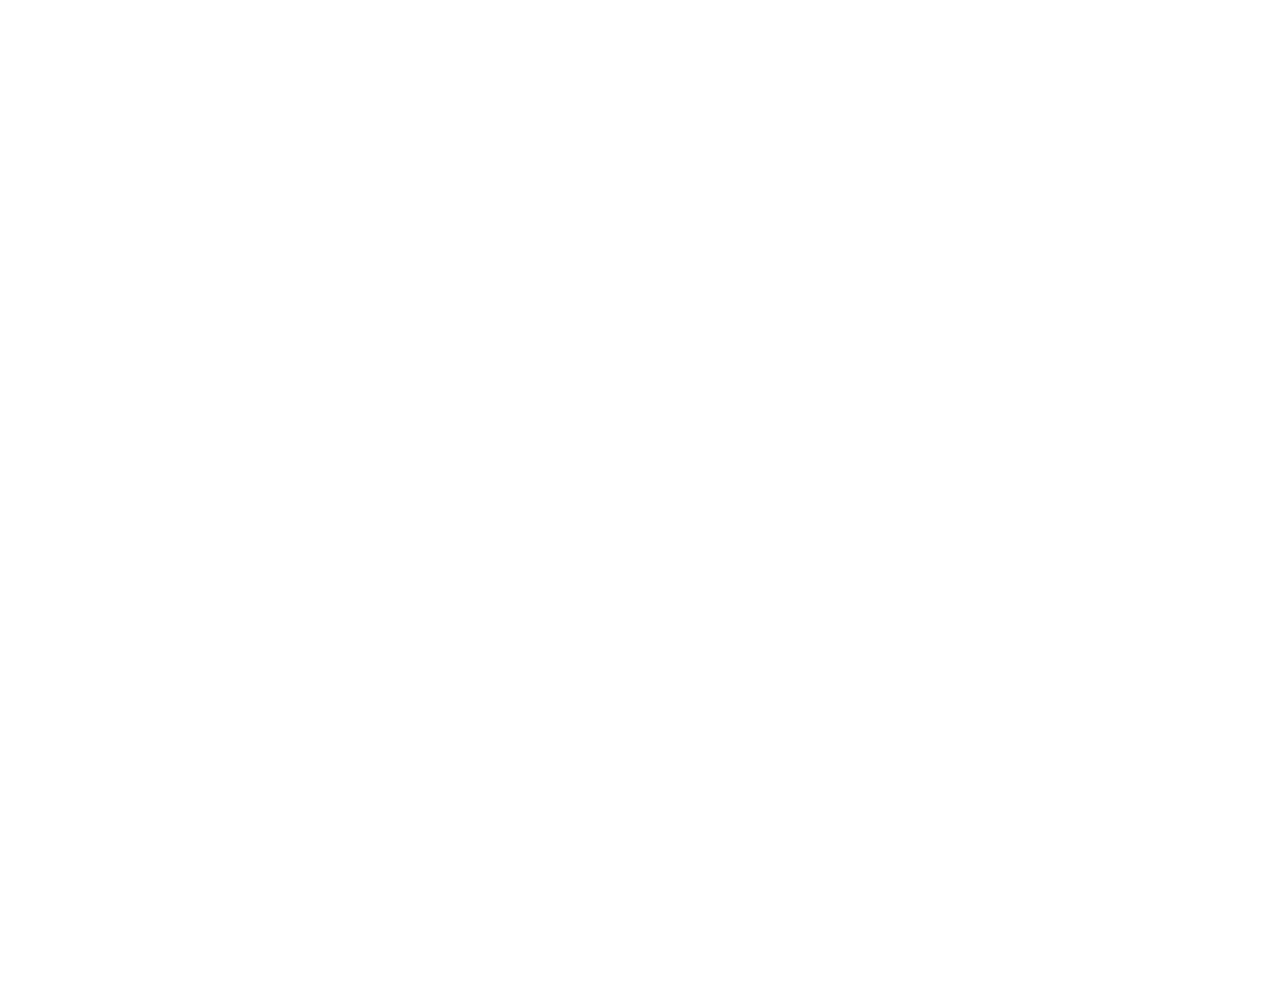
==== commit 7b350646: "Update about.html" ====
--- a/about.html
+++ b/about.html
@@ -61,30 +61,7 @@
             <li><a href="./portfolio.html">Portfolio</a></li>
             <li><a href="./team.html">Team</a></li>
             <li><a href="./blog.html">Blog</a></li>
-            <li class="dropdown">
-              <a href="#"
-                ><span>Drop Down</span> <i class="bi bi-chevron-down"></i
-              ></a>
-              <ul>
-                <li><a href="#">Drop Down 1</a></li>
-                <li class="dropdown">
-                  <a href="#"
-                    ><span>Deep Drop Down</span>
-                    <i class="bi bi-chevron-right"></i
-                  ></a>
-                  <ul>
-                    <li><a href="#">Deep Drop Down 1</a></li>
-                    <li><a href="#">Deep Drop Down 2</a></li>
-                    <li><a href="#">Deep Drop Down 3</a></li>
-                    <li><a href="#">Deep Drop Down 4</a></li>
-                    <li><a href="#">Deep Drop Down 5</a></li>
-                  </ul>
-                </li>
-                <li><a href="#">Drop Down 2</a></li>
-                <li><a href="#">Drop Down 3</a></li>
-                <li><a href="#">Drop Down 4</a></li>
-              </ul>
-            </li>
+            
             <li><a href="./contact.html">Contact Us</a></li>
           </ul>
           <i class="bi bi-list mobile-nav-toggle"></i>
--- a/assets/css/style.css
+++ b/assets/css/style.css
@@ -1,13 +1,4 @@
-/**
-* Template Name: FCRIT - v4.8.0
-* Template URL: https://bootstrapmade.com/free-bootstrap-template-corporate-FCRIT/
-* Author: BootstrapMade.com
-* License: https://bootstrapmade.com/license/
-*/
-
-/*--------------------------------------------------------------
-# General
---------------------------------------------------------------*/
+
 body {
   font-family: "Open Sans", sans-serif;
   color: #444;
@@ -27,9 +18,6 @@
   font-family: "Roboto", sans-serif;
 }
 
-/*--------------------------------------------------------------
-# Back to top button
---------------------------------------------------------------*/
 .back-to-top {
   position: fixed;
   visibility: hidden;
@@ -57,9 +45,6 @@
   opacity: 1;
 }
 
-/*--------------------------------------------------------------
-# Header
---------------------------------------------------------------*/
 #header {
   height: 80px;
   transition: all 0.5s;
@@ -97,12 +82,6 @@
   margin-top: 80px;
 }
 
-/*--------------------------------------------------------------
-# Navigation Menu
---------------------------------------------------------------*/
-/**
-* Desktop Navigation 
-*/
 .navbar {
   padding: 0;
 }
@@ -189,9 +168,6 @@
   }
 }
 
-/**
-* Mobile Navigation 
-*/
 .mobile-nav-toggle {
   color: #fff;
   font-size: 28px;
@@ -275,9 +251,6 @@
   display: block;
 }
 
-/*--------------------------------------------------------------
-# Hero Section
---------------------------------------------------------------*/
 #hero {
   width: 100%;
   height: 90vh;
